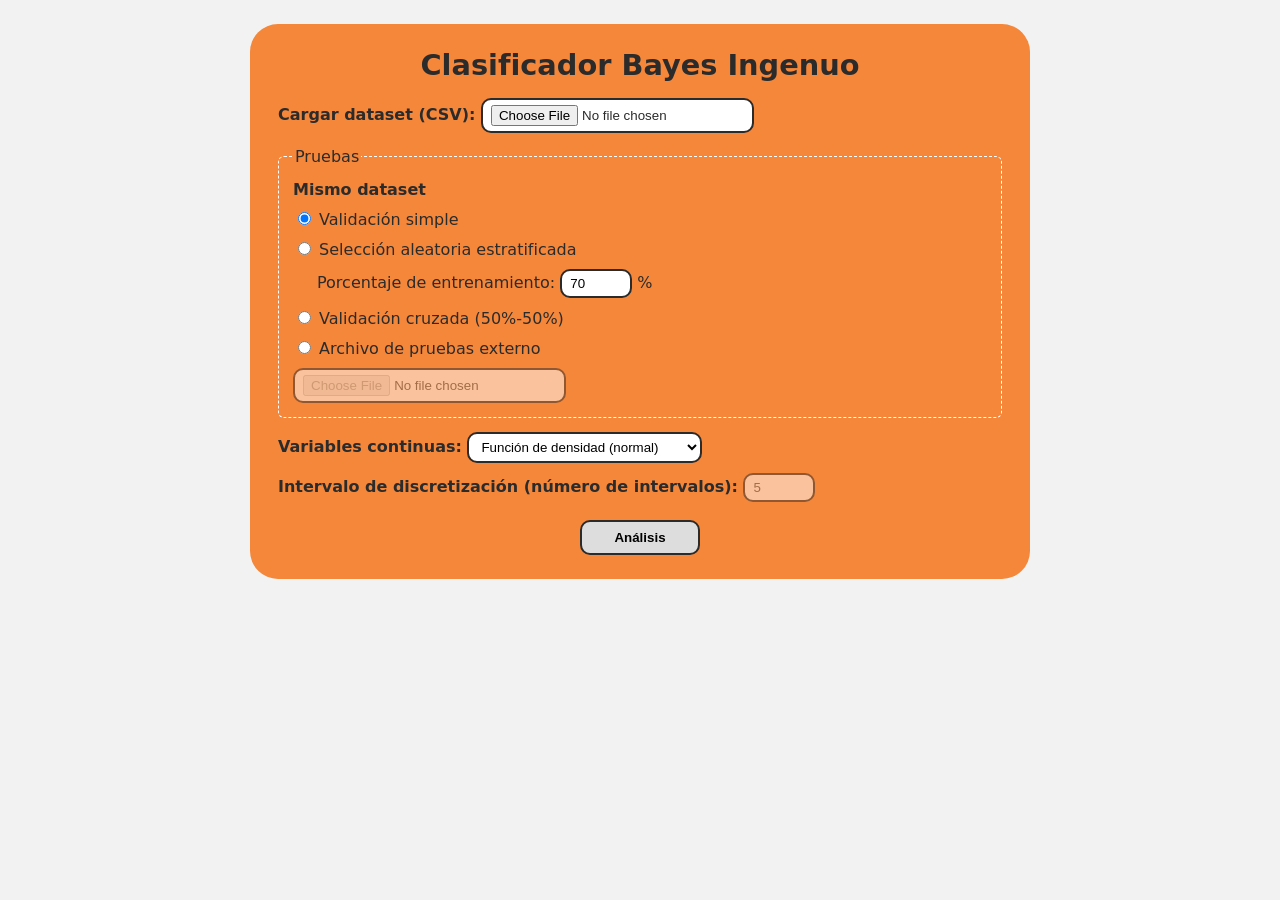
==== Tarea 10/index.html @ a4b41fb9 "Tarea 10 agregada" ====
<!DOCTYPE html>
<html lang="es">
<head>
<meta charset="UTF-8">
<meta name="viewport" content="width=device-width, initial-scale=1">
<title>Clasificador Bayes Ingenuo</title>
<link rel="stylesheet" href="style.css">
</head>
<body>

<section class="panel">
  <h1>Clasificador Bayes Ingenuo</h1>

  <label>Cargar dataset (CSV): <input type="file" id="dataset" accept=".csv,.txt"></label>

  <fieldset>
    <legend>Pruebas</legend>
    <div class="grupo">
      <strong>Mismo dataset</strong>
      <label class="op"><input type="radio" name="metodo" value="simple" checked> Validación simple</label>
      <label class="op"><input type="radio" name="metodo" value="estratificada"> Selección aleatoria estratificada</label>
      <label class="op sub">Porcentaje de entrenamiento: <input type="number" id="pct" value="70" min="1" max="99"> %</label>
      <label class="op"><input type="radio" name="metodo" value="cruzada"> Validación cruzada (50%-50%)</label>
    </div>
    <div class="grupo">
      <label class="op"><input type="radio" name="metodo" value="externo"> Archivo de pruebas externo</label>
      <input type="file" id="externo" accept=".csv,.txt">
    </div>
  </fieldset>

  <label>Variables continuas:
    <select id="continuo">
      <option value="densidad">Función de densidad (normal)</option>
      <option value="anchos">Intervalos de anchos iguales</option>
      <option value="frecuencias">Intervalos de frecuencias iguales</option>
    </select>
  </label>
  <label>Intervalo de discretización (número de intervalos): <input type="number" id="intervalos" value="5" min="2"></label>

  <button id="analizar">Análisis</button>
  <div id="errores"></div>
</section>

<section class="panel" id="resultados" hidden>
  <h1>Clasificador Bayes Ingenuo</h1>
  <p id="info"></p>

  <div id="evaluacion">
    <h2>Matriz de confusión</h2>
    <div class="tabla" id="matriz"></div>
    <h2>Métricas de evaluación</h2>
    <div class="tabla" id="metricas"></div>
    <h2>Accuracy: <span id="accuracy"></span></h2>
  </div>

  <div id="predicciones"></div>
</section>

<script src="validacion.js"></script>
<script src="clasificador.js"></script>
<script src="evaluacion.js"></script>
<script src="app.js"></script>
</body>
</html>
---- Tarea 10/style.css ----
* { box-sizing: border-box; }
body { margin: 0; padding: 24px 12px; background: #f2f2f2; color: #2b2b2b; font-family: system-ui, Arial, sans-serif; }

.panel { max-width: 780px; margin: 0 auto 24px; padding: 24px 28px; background: #f5873a; border-radius: 28px; }
h1 { margin: 0 0 16px; text-align: center; font-size: 1.8rem; }
h2 { margin: 18px 0 6px; font-size: 1rem; }

label { display: block; margin: 10px 0; font-weight: 600; }
.op { font-weight: 400; }
.sub { margin-left: 24px; }
fieldset { margin: 14px 0; padding: 6px 14px; border: 1px dashed #fff; border-radius: 6px; }
.grupo { margin: 8px 0; }

input[type=number], input[type=file], select { padding: 5px 8px; background: #fff; border: 2px solid #2b2b2b; border-radius: 10px; }
input[type=number] { width: 72px; }
input:disabled, select:disabled { opacity: .5; }
button { display: block; margin: 18px auto 0; padding: 8px 32px; background: #ddd; border: 2px solid #2b2b2b; border-radius: 10px; font-weight: 600; cursor: pointer; }

#errores { margin-top: 14px; padding: 8px 14px; background: #fff; color: #a00000; border-radius: 10px; }
#errores:empty { display: none; }

.tabla { overflow-x: auto; }
table { border-collapse: collapse; background: #fff; font-size: .85rem; }
th, td { padding: 4px 10px; border: 1px solid #bbb; text-align: center; }
td.diag { background: #ffffb3; }
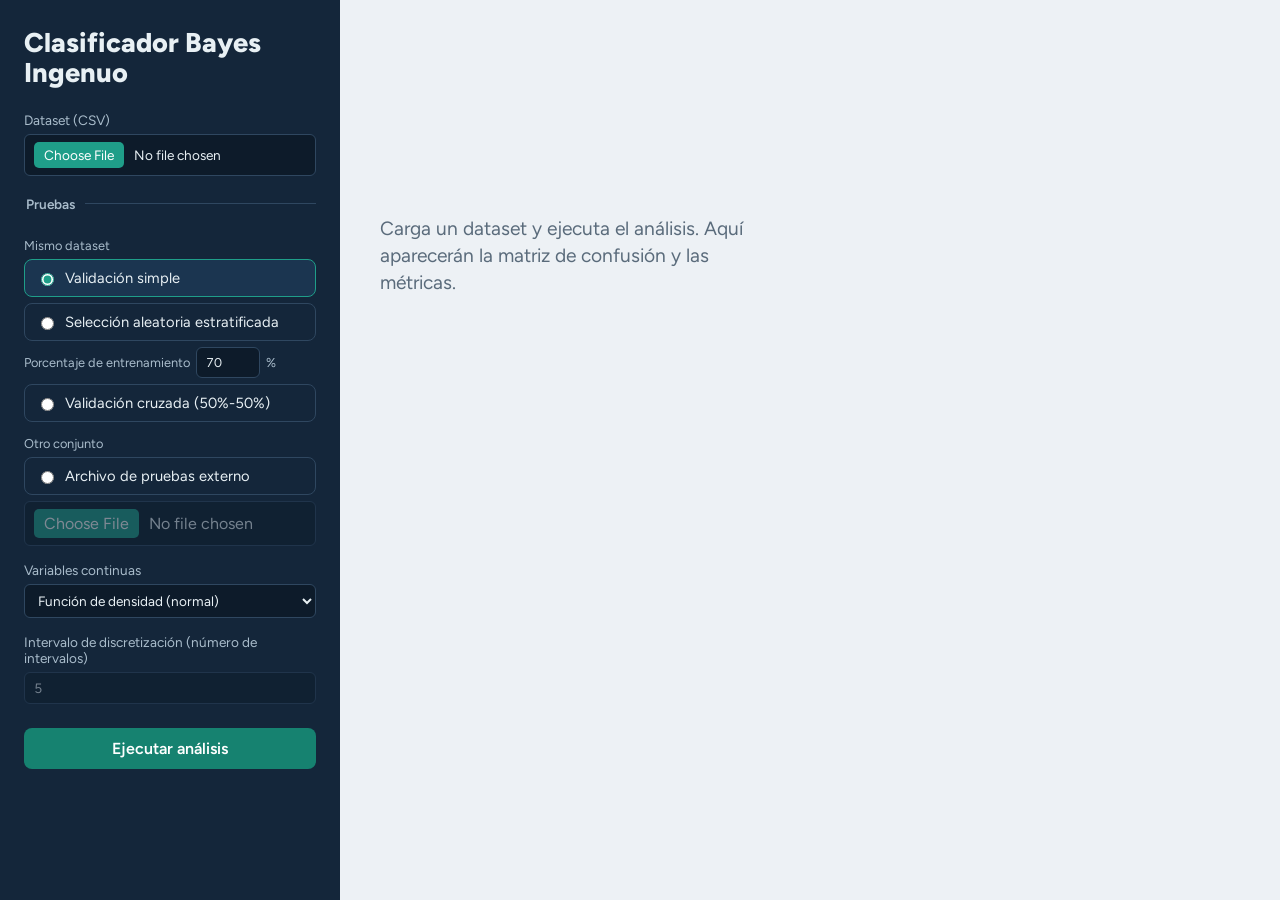
==== commit 1ba04315: "Tarea 10.1" ====
--- a/Tarea 10/index.html
+++ b/Tarea 10/index.html
@@ -4,57 +4,65 @@
 <meta charset="UTF-8">
 <meta name="viewport" content="width=device-width, initial-scale=1">
 <title>Clasificador Bayes Ingenuo</title>
+<link rel="preconnect" href="https://fonts.googleapis.com">
+<link rel="preconnect" href="https://fonts.gstatic.com" crossorigin>
+<link href="https://fonts.googleapis.com/css2?family=Figtree:wght@400;600;800&display=swap" rel="stylesheet">
 <link rel="stylesheet" href="style.css">
 </head>
 <body>
 
-<section class="panel">
+<aside class="panel">
   <h1>Clasificador Bayes Ingenuo</h1>
 
-  <label>Cargar dataset (CSV): <input type="file" id="dataset" accept=".csv,.txt"></label>
+  <label>Dataset (CSV)
+    <input type="file" id="dataset" accept=".csv,.txt">
+  </label>
 
   <fieldset>
     <legend>Pruebas</legend>
-    <div class="grupo">
-      <strong>Mismo dataset</strong>
-      <label class="op"><input type="radio" name="metodo" value="simple" checked> Validación simple</label>
-      <label class="op"><input type="radio" name="metodo" value="estratificada"> Selección aleatoria estratificada</label>
-      <label class="op sub">Porcentaje de entrenamiento: <input type="number" id="pct" value="70" min="1" max="99"> %</label>
-      <label class="op"><input type="radio" name="metodo" value="cruzada"> Validación cruzada (50%-50%)</label>
-    </div>
-    <div class="grupo">
-      <label class="op"><input type="radio" name="metodo" value="externo"> Archivo de pruebas externo</label>
-      <input type="file" id="externo" accept=".csv,.txt">
-    </div>
+    <p class="grupo">Mismo dataset</p>
+    <label class="op"><input type="radio" name="metodo" value="simple" checked> Validación simple</label>
+    <label class="op"><input type="radio" name="metodo" value="estratificada"> Selección aleatoria estratificada</label>
+    <label class="porcentaje">Porcentaje de entrenamiento <input type="number" id="pct" value="70" min="1" max="99"> %</label>
+    <label class="op"><input type="radio" name="metodo" value="cruzada"> Validación cruzada (50%-50%)</label>
+    <p class="grupo">Otro conjunto</p>
+    <label class="op"><input type="radio" name="metodo" value="externo"> Archivo de pruebas externo</label>
+    <input type="file" id="externo" accept=".csv,.txt">
   </fieldset>
 
-  <label>Variables continuas:
+  <label>Variables continuas
     <select id="continuo">
       <option value="densidad">Función de densidad (normal)</option>
       <option value="anchos">Intervalos de anchos iguales</option>
       <option value="frecuencias">Intervalos de frecuencias iguales</option>
     </select>
   </label>
-  <label>Intervalo de discretización (número de intervalos): <input type="number" id="intervalos" value="5" min="2"></label>
+  <label>Intervalo de discretización (número de intervalos)
+    <input type="number" id="intervalos" value="5" min="2">
+  </label>
 
-  <button id="analizar">Análisis</button>
+  <button id="analizar">Ejecutar análisis</button>
+</aside>
+
+<main>
   <div id="errores"></div>
-</section>
+  <section id="resultados" hidden>
+    <p id="info"></p>
 
-<section class="panel" id="resultados" hidden>
-  <h1>Clasificador Bayes Ingenuo</h1>
-  <p id="info"></p>
+    <div id="evaluacion">
+      <h2>Matriz de confusión</h2>
+      <p class="nota">Filas: clase predicha. Columnas: clase real. Verde: aciertos. Rojo: errores.</p>
+      <div class="tabla" id="matriz"></div>
 
-  <div id="evaluacion">
-    <h2>Matriz de confusión</h2>
-    <div class="tabla" id="matriz"></div>
-    <h2>Métricas de evaluación</h2>
-    <div class="tabla" id="metricas"></div>
-    <h2>Accuracy: <span id="accuracy"></span></h2>
-  </div>
+      <h2>Métricas de evaluación</h2>
+      <div class="tabla" id="metricas"></div>
+      <p class="accuracy">Accuracy <strong id="accuracy"></strong></p>
+    </div>
 
-  <div id="predicciones"></div>
-</section>
+    <div id="predicciones"></div>
+  </section>
+  <p class="vacio">Carga un dataset y ejecuta el análisis. Aquí aparecerán la matriz de confusión y las métricas.</p>
+</main>
 
 <script src="validacion.js"></script>
 <script src="clasificador.js"></script>
--- a/Tarea 10/style.css
+++ b/Tarea 10/style.css
@@ -1,25 +1,48 @@
+:root { --tinta: #14263a; --fondo: #edf1f5; --suave: #5a6b7b; --linea: #dbe3ea; --verde: 31, 158, 137; --rojo: 200, 85, 61; }
 * { box-sizing: border-box; }
-body { margin: 0; padding: 24px 12px; background: #f2f2f2; color: #2b2b2b; font-family: system-ui, Arial, sans-serif; }
+body { display: grid; grid-template-columns: 340px minmax(0, 1fr); min-height: 100vh; margin: 0; background: var(--fondo); color: var(--tinta); font-family: Figtree, system-ui, sans-serif; font-variant-numeric: tabular-nums; }
+:focus-visible { outline: 2px solid #7be0cf; outline-offset: 2px; }
 
-.panel { max-width: 780px; margin: 0 auto 24px; padding: 24px 28px; background: #f5873a; border-radius: 28px; }
-h1 { margin: 0 0 16px; text-align: center; font-size: 1.8rem; }
-h2 { margin: 18px 0 6px; font-size: 1rem; }
+/* Panel de configuración */
+.panel { position: sticky; top: 0; height: 100vh; overflow-y: auto; padding: 28px 24px; background: var(--tinta); color: #e8f0f4; }
+h1 { margin: 0 0 24px; font-size: 1.7rem; font-weight: 800; line-height: 1.1; }
+label { display: block; margin-top: 16px; font-size: .85rem; color: #a9bccb; }
+input[type=file], input[type=number], select { display: block; width: 100%; margin-top: 6px; padding: 7px 9px; background: #0d1b2a; border: 1px solid #2f4760; border-radius: 6px; color: #e8f0f4; font: inherit; }
+input[type=file]::file-selector-button { margin-right: 10px; padding: 5px 10px; background: rgb(var(--verde)); border: 0; border-radius: 5px; color: #fff; font: inherit; cursor: pointer; }
+input:disabled, select:disabled { opacity: .45; }
+fieldset { margin: 20px 0 0; padding: 12px 0 0; border: 0; border-top: 1px solid #2f4760; }
+legend { padding-right: 10px; font-size: .85rem; font-weight: 600; color: #a9bccb; }
+.grupo { margin: 14px 0 4px; font-size: .8rem; color: #a9bccb; }
+.op { display: flex; gap: 8px; align-items: center; margin-top: 6px; padding: 9px 11px; border: 1px solid #2f4760; border-radius: 8px; color: #e8f0f4; font-size: .92rem; cursor: pointer; }
+.op:has(:checked) { background: #1b3550; border-color: rgb(var(--verde)); }
+input[type=radio] { accent-color: rgb(var(--verde)); }
+.porcentaje { display: flex; gap: 6px; align-items: center; margin: 6px 0 0; font-size: .8rem; }
+.porcentaje input { width: 64px; margin: 0; }
+button { width: 100%; margin-top: 24px; padding: 11px; background: #168270; border: 0; border-radius: 8px; color: #fff; font: inherit; font-weight: 600; cursor: pointer; }
+button:hover { background: #1a9680; }
 
-label { display: block; margin: 10px 0; font-weight: 600; }
-.op { font-weight: 400; }
-.sub { margin-left: 24px; }
-fieldset { margin: 14px 0; padding: 6px 14px; border: 1px dashed #fff; border-radius: 6px; }
-.grupo { margin: 8px 0; }
+/* Resultados */
+main { max-width: 900px; padding: 36px 40px; }
+h2 { margin: 28px 0 8px; font-size: 1.05rem; font-weight: 800; }
+#info, .nota { margin: 0 0 8px; font-size: .85rem; color: var(--suave); }
+.tabla { overflow-x: auto; }
+table { border-collapse: collapse; background: #fff; font-size: .9rem; }
+th, td { padding: 8px 16px; border-bottom: 1px solid var(--linea); text-align: center; }
+th { font-weight: 600; color: var(--suave); }
+#matriz tr:last-child, #metricas tr:last-child { font-weight: 700; }
+td.ok, td.err { font-weight: 800; background: rgba(var(--c), calc(var(--v) * .6)); }
+td.ok { --c: var(--verde); }
+td.err { --c: var(--rojo); }
+.accuracy { margin: 20px 0 0; color: var(--suave); }
+.accuracy strong { margin-left: 8px; color: var(--tinta); font-size: 2rem; font-weight: 800; }
+.vacio { display: none; max-width: 34ch; margin-top: 20vh; color: var(--suave); font-size: 1.2rem; line-height: 1.4; }
+#resultados[hidden] + .vacio { display: block; }
+#errores { margin-bottom: 20px; padding: 12px 16px; background: #fdeceb; border-left: 4px solid rgb(var(--rojo)); color: #7a2417; line-height: 1.5; }
+#errores:empty, #errores:not(:empty) ~ .vacio { display: none; }
 
-input[type=number], input[type=file], select { padding: 5px 8px; background: #fff; border: 2px solid #2b2b2b; border-radius: 10px; }
-input[type=number] { width: 72px; }
-input:disabled, select:disabled { opacity: .5; }
-button { display: block; margin: 18px auto 0; padding: 8px 32px; background: #ddd; border: 2px solid #2b2b2b; border-radius: 10px; font-weight: 600; cursor: pointer; }
-
-#errores { margin-top: 14px; padding: 8px 14px; background: #fff; color: #a00000; border-radius: 10px; }
-#errores:empty { display: none; }
-
-.tabla { overflow-x: auto; }
-table { border-collapse: collapse; background: #fff; font-size: .85rem; }
-th, td { padding: 4px 10px; border: 1px solid #bbb; text-align: center; }
-td.diag { background: #ffffb3; }
+@media (max-width: 820px) {
+  body { grid-template-columns: minmax(0, 1fr); }
+  .panel { position: static; height: auto; }
+  main { padding: 24px 16px; }
+  .vacio { margin-top: 0; }
+}
